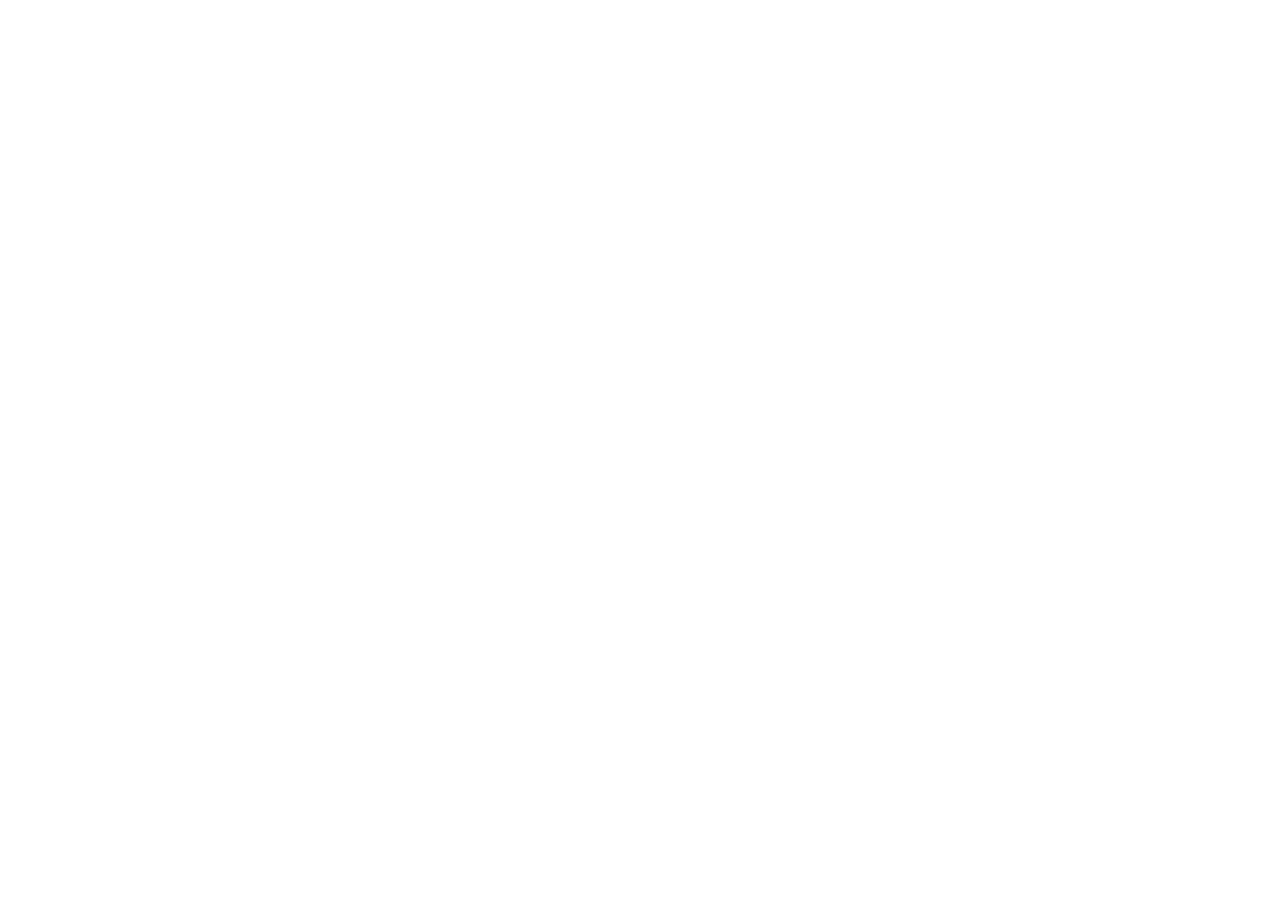
==== index.html @ 4263602c "Update index.html" ====
<!DOCTYPE html>
<html lang="en">
<head>
<meta charset="UTF-8">
<meta name="viewport" content="width=device-width, initial-scale=1.0">
<meta http-equiv="refresh" content="0; url=https://mtcspace.com/m">
<title>MTCSpace</title>

<style>
@font-face {
  font-family: 'MultiCraft';
  src: url('assets/MultiCraft.ttf');
}

body{
  margin:0;
  font-family:'MultiCraft',sans-serif;
  background: radial-gradient(circle at top,#ffffff,#f3e8ff);
  color:#2d0b4e;
}

/* HEADER */
.header{
  display:flex;
  justify-content:space-between;
  align-items:center;
  padding:15px 25px;
  border-bottom:2px solid #a855f7;
}

.logo{display:flex;gap:10px;align-items:center;}
.logo img{height:40px;}

.right{display:flex;gap:10px;align-items:center;}

button{
  font-family:'MultiCraft';
  cursor:pointer;
}

/* BUTTON */
.btn{
  padding:10px 16px;
  border-radius:12px;
  border:2px solid #a855f7;
  background:linear-gradient(135deg,#a855f7,#7e22ce);
  color:white;
  transition:0.25s;
}
.btn:hover{
  transform:translateY(-2px) scale(1.05);
  box-shadow:0 8px 20px rgba(168,85,247,0.4);
}
.btn:active{transform:scale(0.9);}

/* SEARCH */
.search{
  width:100%;
  padding:12px;
  border:none;
  border-bottom:2px solid #a855f7;
  outline:none;
  font-family:'MultiCraft';
}

/* GRID */
.grid{
  display:grid;
  grid-template-columns:repeat(auto-fill,minmax(260px,1fr));
  gap:25px;
  padding:30px;
}

/* CARD */
.card{
  border-radius:20px;
  overflow:hidden;
  background:white;
  box-shadow:0 15px 35px rgba(168,85,247,0.25);
  display:flex;
  flex-direction:column;
  position:relative;
  border:2px solid transparent;
}

/* BADGES */
.card.recommended{border:2px solid cyan;}
.card.trending{border:2px solid red;}

.badge{
  position:absolute;
  top:10px;
  left:10px;
  padding:5px 10px;
  border-radius:10px;
  font-size:11px;
  color:white;
}

.badge.recommended{
  background:linear-gradient(90deg,#00e5ff,#00ffa6);
  color:black;
}
.badge.trending{background:red;}

/* CONTENT */
.content{padding:12px;display:flex;flex-direction:column;flex:1;}

.title-row{display:flex;align-items:center;gap:6px;}

.author{
  font-size:12px;
  opacity:0.7;
  margin-top:4px;
}

.desc{
  font-size:13px;
  opacity:0.7;
  margin-top:6px;

  display:-webkit-box;
  -webkit-line-clamp:3;
  -webkit-box-orient:vertical;
  overflow:hidden;
}

.actions{
  margin-top:auto;
  display:flex;
  gap:6px;
  align-items:center;
}

.play-btn{
  flex:1;
}

.fav-btn{
  width:40px;
  height:40px;
  border-radius:10px;
  border:2px solid #a855f7;
  background:white;
  display:flex;
  align-items:center;
  justify-content:center;
}

.fav-btn.active{background:#ffd6ff;}
</style>
</head>

<body>

<div class="header">
  <div class="logo">
    <img src="assets/logo.png">
    <div>MTCSpace</div>
  </div>

  <div class="right">
    <button class="btn" onclick="addServer()">+ Add my server</button>
    <button class="btn" onclick="support()">📧</button>
    <button class="btn" id="authBtn" onclick="authAction()">Sign Up</button>
  </div>
</div>

<input class="search" placeholder="Search servers..." oninput="render(this.value)">

<div id="grid" class="grid"></div>

<script type="module">
import { initializeApp } from "https://www.gstatic.com/firebasejs/10.12.2/firebase-app.js";
import { getFirestore, doc, getDoc, updateDoc, increment, setDoc } from "https://www.gstatic.com/firebasejs/10.12.2/firebase-firestore.js";

const app = initializeApp({
  apiKey:"AIzaSy...",
  authDomain:"mcspaceomega.firebaseapp.com",
  projectId:"mcspaceomega"
});
const db=getFirestore(app);

/* USERS */
let user=localStorage.getItem("user");
if(user){
  document.getElementById("authBtn").innerText=user;
}

/* SERVERS */
let servers=[
{id:1,name:"Erratic SMP",desc:"Good MultiCraft SMP with no areas, and more very cool features.",code:"M5R9X1NY",author:"RedWorld"},
{id:2,name:"Ronaldo Vs Messi",desc:"BEST SERVER 👌, PARKOUR / PvP / MINI GAMES / BEDWARS / MANHUNT / TREASURE HUNT / BRIDGING / AXE PVP / AND MANY MORE .. ✨",code:"KAAYBNDP",author:"Elder"},
{id:3,name:"FlatWorld",desc:"Creative Server",code:"MCSRVR03",author:"Unknown"},
{id:4,name:"New Types PvP",desc:"Awesome PvP server, with a lot fun features and gamemodes.",code:"JLIVC3V9",author:"Unknown"},
{id:5,name:"SMP12",desc:"In here, it's your job to have fun! The world open, PVP; it's a place where you can do anything!",code:"94D92LVD",author:"Jared12"},
{id:6,name:"Stone Simulator",desc:"In here, we live underground! Also, we buy items from The Shop! With currencies such as Stone, Cobblestone, and more!",code:"XX9IXQ6H",author:"Jared12"},
{id:7,name:"Parkour Cubicles",desc:"In here, YOU will try to beat the impossible 36 cubicles of the server to escape!",code:"QVZACNG5",author:"Jared12"}
];

async function load(){
  await Promise.all(servers.map(async s=>{
    const snap=await getDoc(doc(db,"servers",s.code));
    s.visits=snap.exists()?snap.data().visits||0:0;
  }));

  render("");
}

function render(search){
  const grid=document.getElementById("grid");
  grid.innerHTML="";

  let filtered=servers.filter(s=>s.name.toLowerCase().includes(search.toLowerCase()));

  const max=Math.max(...filtered.map(s=>s.visits));
  filtered.forEach(s=>{
    s.trending=s.visits>max*0.6;
  });

  filtered.sort((a,b)=>b.visits-a.visits);

  filtered.forEach(s=>{
    const favs=JSON.parse(localStorage.getItem("favs")||"[]");

    const card=document.createElement("div");
    card.className="card "+(s.trending?"trending":"");

    card.innerHTML=`
      ${s.trending?'<div class="badge trending">🔥 TRENDING</div>':''}
      <div class="content">
        <div class="title-row">
          <div>${s.name}</div>
        </div>
        <div class="author">by ${s.author}</div>
        <div class="desc">${s.desc}</div>

        <div class="actions">
          <button class="btn play-btn" onclick="join('${s.code}')">Play</button>
          <div class="fav-btn ${favs.includes(s.code)?"active":""}" onclick="fav('${s.code}',this)">❤</div>
        </div>
      </div>
    `;
    grid.appendChild(card);
  });
}

window.fav=function(code,el){
  let favs=JSON.parse(localStorage.getItem("favs")||"[]");
  if(favs.includes(code)){
    favs=favs.filter(x=>x!==code);
    el.classList.remove("active");
  }else{
    favs.push(code);
    el.classList.add("active");
  }
  localStorage.setItem("favs",JSON.stringify(favs));
}

window.join=async function(code){
  const ref=doc(db,"servers",code);
  try{await updateDoc(ref,{visits:increment(1)});}
  catch{await setDoc(ref,{visits:1});}
  location.href="server.html?code="+code;
}

window.addServer=function(){
  if(!user){
    alert("Sign up first");
    return;
  }
  location.href="mailto:add@mtcspace.com";
}

window.support=function(){
  location.href="mailto:contact@mtcspace.com";
}

window.authAction=function(){
  const u=prompt("Username?");
  if(u){
    localStorage.setItem("user",u);
    location.reload();
  }
}

load();
</script>
</body>
</html>
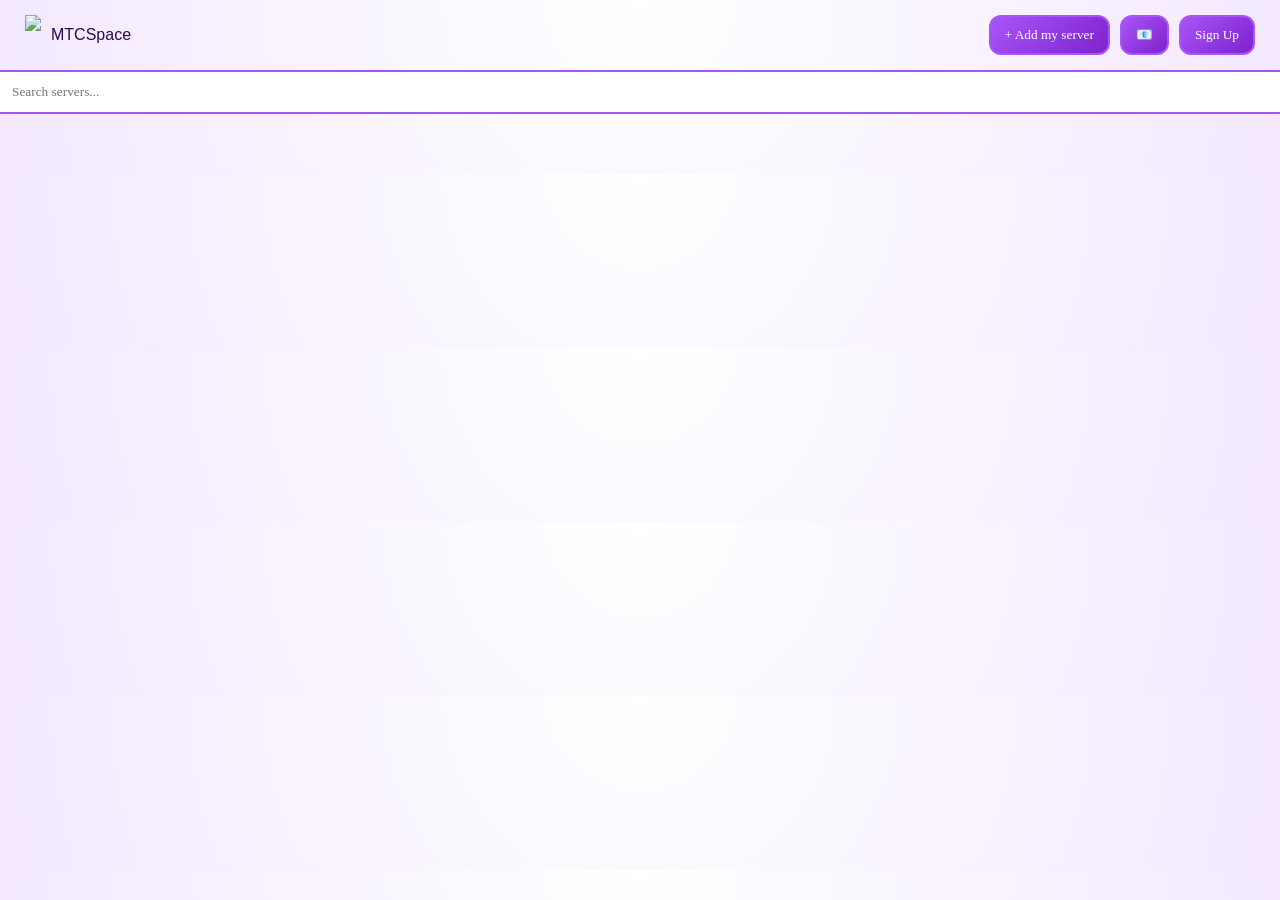
==== commit c7b9357b: "Update index.html" ====
--- a/index.html
+++ b/index.html
@@ -3,7 +3,6 @@
 <head>
 <meta charset="UTF-8">
 <meta name="viewport" content="width=device-width, initial-scale=1.0">
-<meta http-equiv="refresh" content="0; url=https://mtcspace.com/m">
 <title>MTCSpace</title>
 
 <style>
@@ -33,18 +32,19 @@
 
 .right{display:flex;gap:10px;align-items:center;}
 
-button{
-  font-family:'MultiCraft';
-  cursor:pointer;
-}
-
 /* BUTTON */
 .btn{
-  padding:10px 16px;
+  padding:10px 14px;
   border-radius:12px;
   border:2px solid #a855f7;
   background:linear-gradient(135deg,#a855f7,#7e22ce);
   color:white;
+  cursor:pointer;
+  font-family:'MultiCraft';
+  display:flex;
+  align-items:center;
+  justify-content:center;
+  height:40px;
   transition:0.25s;
 }
 .btn:hover{
@@ -83,7 +83,6 @@
   border:2px solid transparent;
 }
 
-/* BADGES */
 .card.recommended{border:2px solid cyan;}
 .card.trending{border:2px solid red;}
 
@@ -103,16 +102,41 @@
 }
 .badge.trending{background:red;}
 
+.bg{
+  width:100%;
+  aspect-ratio:16/9;
+  object-fit:cover;
+}
+
 /* CONTENT */
-.content{padding:12px;display:flex;flex-direction:column;flex:1;}
-
-.title-row{display:flex;align-items:center;gap:6px;}
+.content{
+  padding:12px;
+  display:flex;
+  flex-direction:column;
+  flex:1;
+}
+
+.title-row{
+  display:flex;
+  gap:6px;
+  align-items:center;
+}
+
+.name{
+  font-weight:bold;
+  font-size:14px;
+}
 
 .author{
   font-size:12px;
   opacity:0.7;
   margin-top:4px;
-}
+  display:flex;
+  align-items:center;
+  gap:5px;
+}
+
+.check{width:14px;}
 
 .desc{
   font-size:13px;
@@ -125,10 +149,11 @@
   overflow:hidden;
 }
 
+/* ACTIONS FIXED */
 .actions{
   margin-top:auto;
   display:flex;
-  gap:6px;
+  gap:8px;
   align-items:center;
 }
 
@@ -139,15 +164,25 @@
 .fav-btn{
   width:40px;
   height:40px;
-  border-radius:10px;
+  border-radius:12px;
   border:2px solid #a855f7;
   background:white;
   display:flex;
   align-items:center;
   justify-content:center;
-}
-
-.fav-btn.active{background:#ffd6ff;}
+  cursor:pointer;
+}
+.fav-btn.active{
+  background:#ffd6ff;
+}
+
+/* VISITS */
+.visits{
+  font-size:12px;
+  opacity:0.7;
+  margin-top:4px;
+}
+
 </style>
 </head>
 
@@ -162,7 +197,7 @@
   <div class="right">
     <button class="btn" onclick="addServer()">+ Add my server</button>
     <button class="btn" onclick="support()">📧</button>
-    <button class="btn" id="authBtn" onclick="authAction()">Sign Up</button>
+    <button class="btn" id="userBtn">Sign Up</button>
   </div>
 </div>
 
@@ -172,36 +207,42 @@
 
 <script type="module">
 import { initializeApp } from "https://www.gstatic.com/firebasejs/10.12.2/firebase-app.js";
-import { getFirestore, doc, getDoc, updateDoc, increment, setDoc } from "https://www.gstatic.com/firebasejs/10.12.2/firebase-firestore.js";
+import {
+  getFirestore, doc, getDoc, updateDoc,
+  increment, setDoc
+} from "https://www.gstatic.com/firebasejs/10.12.2/firebase-firestore.js";
 
 const app = initializeApp({
   apiKey:"AIzaSy...",
-  authDomain:"mcspaceomega.firebaseapp.com",
   projectId:"mcspaceomega"
 });
 const db=getFirestore(app);
 
-/* USERS */
-let user=localStorage.getItem("user");
-if(user){
-  document.getElementById("authBtn").innerText=user;
-}
-
-/* SERVERS */
+const verifiedUsers=["RedWorld"];
+const recommended=["M5R9X1NY"];
+
 let servers=[
-{id:1,name:"Erratic SMP",desc:"Good MultiCraft SMP with no areas, and more very cool features.",code:"M5R9X1NY",author:"RedWorld"},
-{id:2,name:"Ronaldo Vs Messi",desc:"BEST SERVER 👌, PARKOUR / PvP / MINI GAMES / BEDWARS / MANHUNT / TREASURE HUNT / BRIDGING / AXE PVP / AND MANY MORE .. ✨",code:"KAAYBNDP",author:"Elder"},
-{id:3,name:"FlatWorld",desc:"Creative Server",code:"MCSRVR03",author:"Unknown"},
-{id:4,name:"New Types PvP",desc:"Awesome PvP server, with a lot fun features and gamemodes.",code:"JLIVC3V9",author:"Unknown"},
-{id:5,name:"SMP12",desc:"In here, it's your job to have fun! The world open, PVP; it's a place where you can do anything!",code:"94D92LVD",author:"Jared12"},
-{id:6,name:"Stone Simulator",desc:"In here, we live underground! Also, we buy items from The Shop! With currencies such as Stone, Cobblestone, and more!",code:"XX9IXQ6H",author:"Jared12"},
-{id:7,name:"Parkour Cubicles",desc:"In here, YOU will try to beat the impossible 36 cubicles of the server to escape!",code:"QVZACNG5",author:"Jared12"}
+{id:1,name:"Erratic SMP",desc:"Good MultiCraft SMP with no areas, and more very cool features.",code:"M5R9X1NY",author:"RedWorld",bg:"bgs/bg1.png",heart:"hearts/hpvp.png"},
+{id:2,name:"Ronaldo Vs Messi",desc:"BEST SERVER 👌, PARKOUR / PvP / MINI GAMES / BEDWARS / MANHUNT / TREASURE HUNT / BRIDGING / AXE PVP / AND MANY MORE .. ✨",code:"KAAYBNDP",author:"Elder",bg:"bgs/bg2.png",heart:"hearts/hpvp.png"},
+{id:3,name:"FlatWorld",desc:"Creative Server",code:"MCSRVR03",author:"Unknown",bg:"bgs/bg3.png",heart:"hearts/hc.png"},
+{id:4,name:"New Types PvP",desc:"Awesome PvP server, with a lot fun features and gamemodes.",code:"JLIVC3V9",author:"Unknown",bg:"bgs/bg4.png",heart:"hearts/hpvp.png"},
+{id:5,name:"SMP12",desc:"In here, it's your job to have fun! The world open, PVP; it's a place where you can do anything!",code:"94D92LVD",author:"Jared12",bg:"bgs/bg5.png",heart:"hearts/hpvp.png"},
+{id:6,name:"Stone Simulator",desc:"In here, we live underground! Also, we buy items from The Shop! With currencies such as Stone, Cobblestone, and more!",code:"XX9IXQ6H",author:"Jared12",bg:"bgs/bg6.png",heart:"hearts/hpvp.png"},
+{id:7,name:"Parkour Cubicles",desc:"In here, YOU will try to beat the impossible 36 cubicles of the server to escape!",code:"QVZACNG5",author:"Jared12",bg:"bgs/bg7.png",heart:"hearts/hpvp.png"}
 ];
 
 async function load(){
   await Promise.all(servers.map(async s=>{
     const snap=await getDoc(doc(db,"servers",s.code));
-    s.visits=snap.exists()?snap.data().visits||0:0;
+    if(snap.exists()){
+      const d=snap.data();
+      s.visits=d.visits||0;
+      s.lastVisits=d.lastVisits||0;
+    } else {
+      s.visits=0;
+      s.lastVisits=0;
+    }
+    s.growth=s.visits-s.lastVisits;
   }));
 
   render("");
@@ -211,29 +252,40 @@
   const grid=document.getElementById("grid");
   grid.innerHTML="";
 
-  let filtered=servers.filter(s=>s.name.toLowerCase().includes(search.toLowerCase()));
-
-  const max=Math.max(...filtered.map(s=>s.visits));
-  filtered.forEach(s=>{
-    s.trending=s.visits>max*0.6;
-  });
-
-  filtered.sort((a,b)=>b.visits-a.visits);
-
-  filtered.forEach(s=>{
+  let list=servers.filter(s=>s.name.toLowerCase().includes(search.toLowerCase()));
+
+  const maxGrowth=Math.max(...list.map(s=>s.growth||0));
+
+  list.forEach(s=>{
+    const trending = !recommended.includes(s.code) && s.growth >= maxGrowth*0.6;
+
     const favs=JSON.parse(localStorage.getItem("favs")||"[]");
+    const verified=verifiedUsers.includes(s.author);
 
     const card=document.createElement("div");
-    card.className="card "+(s.trending?"trending":"");
+    card.className="card"+
+      (trending?" trending":"")+
+      (recommended.includes(s.code)?" recommended":"");
 
     card.innerHTML=`
-      ${s.trending?'<div class="badge trending">🔥 TRENDING</div>':''}
+      ${recommended.includes(s.code)?'<div class="badge recommended">★</div>':''}
+      ${trending?'<div class="badge trending">🔥</div>':''}
+
+      <img class="bg" src="${s.bg}">
+
       <div class="content">
         <div class="title-row">
-          <div>${s.name}</div>
+          <img src="${s.heart}" width="18">
+          <div class="name">${s.name}</div>
         </div>
-        <div class="author">by ${s.author}</div>
+
+        <div class="author">
+          by ${s.author}
+          ${verified?'<img class="check" src="assets/check.png">':''}
+        </div>
+
         <div class="desc">${s.desc}</div>
+        <div class="visits">${s.visits} visits</div>
 
         <div class="actions">
           <button class="btn play-btn" onclick="join('${s.code}')">Play</button>
@@ -241,6 +293,7 @@
         </div>
       </div>
     `;
+
     grid.appendChild(card);
   });
 }
@@ -255,34 +308,32 @@
     el.classList.add("active");
   }
   localStorage.setItem("favs",JSON.stringify(favs));
-}
+};
+
+const COOLDOWN=10*60*1000;
 
 window.join=async function(code){
-  const ref=doc(db,"servers",code);
-  try{await updateDoc(ref,{visits:increment(1)});}
-  catch{await setDoc(ref,{visits:1});}
+  const key="visit_"+code;
+  const now=Date.now();
+  const last=localStorage.getItem(key);
+
+  if(!last || now-last>COOLDOWN){
+    const ref=doc(db,"servers",code);
+    try{await updateDoc(ref,{visits:increment(1)});}
+    catch{await setDoc(ref,{visits:1});}
+    localStorage.setItem(key,now);
+  }
+
   location.href="server.html?code="+code;
-}
+};
 
 window.addServer=function(){
-  if(!user){
-    alert("Sign up first");
-    return;
-  }
-  location.href="mailto:add@mtcspace.com";
-}
+  location.href="mailto:add@mtcspace.com?subject=Add My Server&body=Server invite code:%0ADescription:%0AAuthor:";
+};
 
 window.support=function(){
-  location.href="mailto:contact@mtcspace.com";
-}
-
-window.authAction=function(){
-  const u=prompt("Username?");
-  if(u){
-    localStorage.setItem("user",u);
-    location.reload();
-  }
-}
+  location.href="mailto:contact@mtcspace.com?subject=I need help";
+};
 
 load();
 </script>
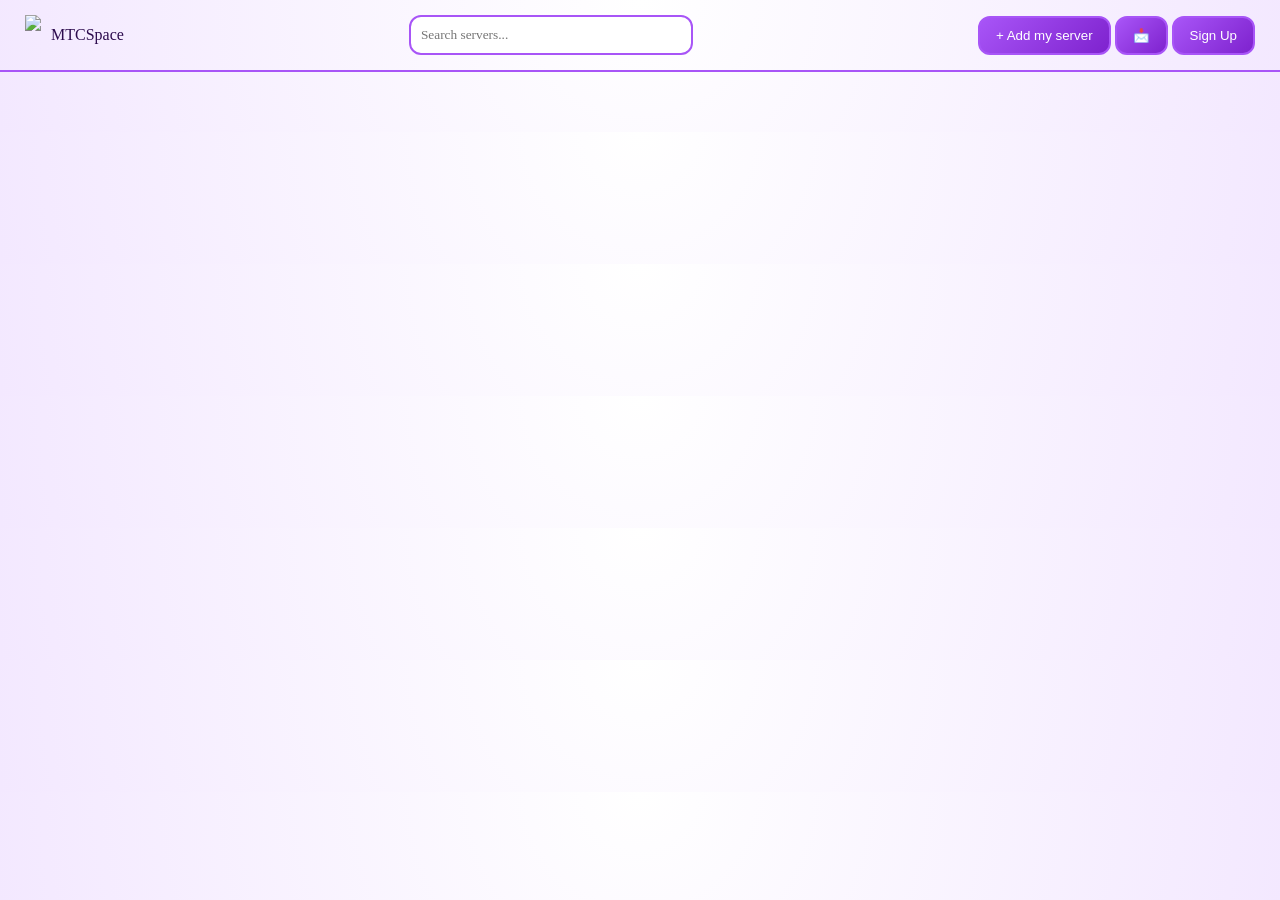
==== commit cd802af1: "Update index.html" ====
--- a/index.html
+++ b/index.html
@@ -6,64 +6,47 @@
 <title>MTCSpace</title>
 
 <style>
-@font-face {
-  font-family: 'MultiCraft';
-  src: url('assets/MultiCraft.ttf');
+@font-face{
+  font-family:'MultiCraft';
+  src:url('assets/MultiCraft.ttf');
 }
 
 body{
   margin:0;
-  font-family:'MultiCraft',sans-serif;
+  font-family:'MultiCraft';
   background: radial-gradient(circle at top,#ffffff,#f3e8ff);
   color:#2d0b4e;
 }
 
-/* HEADER */
 .header{
   display:flex;
   justify-content:space-between;
   align-items:center;
   padding:15px 25px;
   border-bottom:2px solid #a855f7;
+  gap:10px;
 }
 
 .logo{display:flex;gap:10px;align-items:center;}
 .logo img{height:40px;}
 
-.right{display:flex;gap:10px;align-items:center;}
-
-/* BUTTON */
+.search{
+  padding:10px;
+  border-radius:12px;
+  border:2px solid #a855f7;
+  width:260px;
+  font-family:'MultiCraft';
+}
+
 .btn{
-  padding:10px 14px;
+  padding:10px 16px;
   border-radius:12px;
   border:2px solid #a855f7;
   background:linear-gradient(135deg,#a855f7,#7e22ce);
   color:white;
   cursor:pointer;
-  font-family:'MultiCraft';
-  display:flex;
-  align-items:center;
-  justify-content:center;
-  height:40px;
-  transition:0.25s;
-}
-.btn:hover{
-  transform:translateY(-2px) scale(1.05);
-  box-shadow:0 8px 20px rgba(168,85,247,0.4);
-}
-.btn:active{transform:scale(0.9);}
-
-/* SEARCH */
-.search{
-  width:100%;
-  padding:12px;
-  border:none;
-  border-bottom:2px solid #a855f7;
-  outline:none;
-  font-family:'MultiCraft';
-}
-
-/* GRID */
+}
+
 .grid{
   display:grid;
   grid-template-columns:repeat(auto-fill,minmax(260px,1fr));
@@ -71,20 +54,17 @@
   padding:30px;
 }
 
-/* CARD */
 .card{
+  position:relative;
   border-radius:20px;
   overflow:hidden;
   background:white;
   box-shadow:0 15px 35px rgba(168,85,247,0.25);
-  display:flex;
-  flex-direction:column;
-  position:relative;
   border:2px solid transparent;
 }
 
+.card.trending{border:2px solid red;}
 .card.recommended{border:2px solid cyan;}
-.card.trending{border:2px solid red;}
 
 .badge{
   position:absolute;
@@ -93,96 +73,22 @@
   padding:5px 10px;
   border-radius:10px;
   font-size:11px;
-  color:white;
-}
-
-.badge.recommended{
-  background:linear-gradient(90deg,#00e5ff,#00ffa6);
-  color:black;
-}
-.badge.trending{background:red;}
-
-.bg{
-  width:100%;
-  aspect-ratio:16/9;
-  object-fit:cover;
-}
-
-/* CONTENT */
-.content{
-  padding:12px;
+  z-index:5;
+}
+.badge.trending{background:red;color:white;}
+.badge.recommended{background:cyan;color:black;}
+
+.bg{width:100%;aspect-ratio:16/9;object-fit:cover;}
+
+.content{padding:12px;}
+
+.actions{
   display:flex;
-  flex-direction:column;
-  flex:1;
-}
-
-.title-row{
-  display:flex;
-  gap:6px;
+  justify-content:space-between;
   align-items:center;
 }
 
-.name{
-  font-weight:bold;
-  font-size:14px;
-}
-
-.author{
-  font-size:12px;
-  opacity:0.7;
-  margin-top:4px;
-  display:flex;
-  align-items:center;
-  gap:5px;
-}
-
-.check{width:14px;}
-
-.desc{
-  font-size:13px;
-  opacity:0.7;
-  margin-top:6px;
-
-  display:-webkit-box;
-  -webkit-line-clamp:3;
-  -webkit-box-orient:vertical;
-  overflow:hidden;
-}
-
-/* ACTIONS FIXED */
-.actions{
-  margin-top:auto;
-  display:flex;
-  gap:8px;
-  align-items:center;
-}
-
-.play-btn{
-  flex:1;
-}
-
-.fav-btn{
-  width:40px;
-  height:40px;
-  border-radius:12px;
-  border:2px solid #a855f7;
-  background:white;
-  display:flex;
-  align-items:center;
-  justify-content:center;
-  cursor:pointer;
-}
-.fav-btn.active{
-  background:#ffd6ff;
-}
-
-/* VISITS */
-.visits{
-  font-size:12px;
-  opacity:0.7;
-  margin-top:4px;
-}
-
+.fav{cursor:pointer;}
 </style>
 </head>
 
@@ -194,146 +100,162 @@
     <div>MTCSpace</div>
   </div>
 
-  <div class="right">
-    <button class="btn" onclick="addServer()">+ Add my server</button>
-    <button class="btn" onclick="support()">📧</button>
-    <button class="btn" id="userBtn">Sign Up</button>
+  <input id="search" class="search" placeholder="Search servers...">
+
+  <div>
+    <button class="btn" onclick="openAdd()">+ Add my server</button>
+    <button class="btn" onclick="contact()">📩</button>
+    <button id="authBtn" class="btn" onclick="openAuth()">Sign Up</button>
   </div>
 </div>
 
-<input class="search" placeholder="Search servers..." oninput="render(this.value)">
-
 <div id="grid" class="grid"></div>
+
+<!-- AUTH -->
+<div id="authModal" style="display:none;position:fixed;top:0;width:100%;height:100%;background:#0005;">
+  <div style="background:white;padding:20px;margin:100px auto;width:300px;border-radius:20px;">
+    <h3>Account</h3>
+    <input id="user" placeholder="Username"><br><br>
+    <input id="pass" type="password" placeholder="Password"><br><br>
+    <input id="pfp" placeholder="Profile picture URL (optional)"><br><br>
+    <button onclick="signup()">Sign Up</button>
+    <button onclick="login()">Login</button>
+  </div>
+</div>
 
 <script type="module">
 import { initializeApp } from "https://www.gstatic.com/firebasejs/10.12.2/firebase-app.js";
 import {
-  getFirestore, doc, getDoc, updateDoc,
-  increment, setDoc
+  getFirestore, collection, getDocs, doc, getDoc,
+  setDoc, updateDoc, increment
 } from "https://www.gstatic.com/firebasejs/10.12.2/firebase-firestore.js";
 
 const app = initializeApp({
-  apiKey:"AIzaSy...",
+  apiKey:"AIzaSyD4An6C8ZEdiJsohwo76QuRxv1hhjNmRlI",
+  authDomain:"mcspaceomega.firebaseapp.com",
   projectId:"mcspaceomega"
 });
-const db=getFirestore(app);
-
-const verifiedUsers=["RedWorld"];
-const recommended=["M5R9X1NY"];
-
-let servers=[
-{id:1,name:"Erratic SMP",desc:"Good MultiCraft SMP with no areas, and more very cool features.",code:"M5R9X1NY",author:"RedWorld",bg:"bgs/bg1.png",heart:"hearts/hpvp.png"},
-{id:2,name:"Ronaldo Vs Messi",desc:"BEST SERVER 👌, PARKOUR / PvP / MINI GAMES / BEDWARS / MANHUNT / TREASURE HUNT / BRIDGING / AXE PVP / AND MANY MORE .. ✨",code:"KAAYBNDP",author:"Elder",bg:"bgs/bg2.png",heart:"hearts/hpvp.png"},
-{id:3,name:"FlatWorld",desc:"Creative Server",code:"MCSRVR03",author:"Unknown",bg:"bgs/bg3.png",heart:"hearts/hc.png"},
-{id:4,name:"New Types PvP",desc:"Awesome PvP server, with a lot fun features and gamemodes.",code:"JLIVC3V9",author:"Unknown",bg:"bgs/bg4.png",heart:"hearts/hpvp.png"},
-{id:5,name:"SMP12",desc:"In here, it's your job to have fun! The world open, PVP; it's a place where you can do anything!",code:"94D92LVD",author:"Jared12",bg:"bgs/bg5.png",heart:"hearts/hpvp.png"},
-{id:6,name:"Stone Simulator",desc:"In here, we live underground! Also, we buy items from The Shop! With currencies such as Stone, Cobblestone, and more!",code:"XX9IXQ6H",author:"Jared12",bg:"bgs/bg6.png",heart:"hearts/hpvp.png"},
-{id:7,name:"Parkour Cubicles",desc:"In here, YOU will try to beat the impossible 36 cubicles of the server to escape!",code:"QVZACNG5",author:"Jared12",bg:"bgs/bg7.png",heart:"hearts/hpvp.png"}
-];
-
+const db = getFirestore(app);
+
+let allServers=[];
+let userLocal=localStorage.getItem("user");
+
+if(userLocal) authBtn.innerText=userLocal;
+
+/* AUTH */
+window.signup=async()=>{
+  const u=user.value;
+  const p=pass.value;
+  const pic=pfp.value||"no";
+
+  const ref=doc(db,"users",u);
+  if((await getDoc(ref)).exists()) return alert("Taken");
+
+  await setDoc(ref,{password:p,pfp:pic,subs:0,desc:""});
+  localStorage.setItem("user",u);
+  authBtn.innerText=u;
+  authModal.style.display="none";
+};
+
+window.login=async()=>{
+  const snap=await getDoc(doc(db,"users",user.value));
+  if(!snap.exists()) return alert("No user");
+  if(snap.data().password!==pass.value) return alert("Wrong");
+
+  localStorage.setItem("user",user.value);
+  authBtn.innerText=user.value;
+  authModal.style.display="none";
+};
+
+window.openAuth=()=>authModal.style.display="block";
+
+/* LOAD SERVERS */
 async function load(){
-  await Promise.all(servers.map(async s=>{
-    const snap=await getDoc(doc(db,"servers",s.code));
-    if(snap.exists()){
-      const d=snap.data();
-      s.visits=d.visits||0;
-      s.lastVisits=d.lastVisits||0;
-    } else {
-      s.visits=0;
-      s.lastVisits=0;
-    }
-    s.growth=s.visits-s.lastVisits;
-  }));
-
-  render("");
-}
-
-function render(search){
-  const grid=document.getElementById("grid");
+  const snap=await getDocs(collection(db,"servers"));
+  allServers=[];
+
+  snap.forEach(d=>{
+    const s=d.data();
+    s.code=d.id;
+    s.growth=(s.visits||0)-(s.lastVisits||0);
+    allServers.push(s);
+  });
+
+  render(allServers);
+}
+
+/* RENDER */
+async function render(list){
   grid.innerHTML="";
-
-  let list=servers.filter(s=>s.name.toLowerCase().includes(search.toLowerCase()));
-
-  const maxGrowth=Math.max(...list.map(s=>s.growth||0));
-
-  list.forEach(s=>{
-    const trending = !recommended.includes(s.code) && s.growth >= maxGrowth*0.6;
-
+  const maxGrowth=Math.max(...list.map(s=>s.growth||0),1);
+
+  for(const s of list){
+    const userSnap=await getDoc(doc(db,"users",s.author));
+    const pfp=userSnap.exists()&&userSnap.data().pfp!=="no"
+      ?userSnap.data().pfp:"assets/default.png";
+
+    const trending=s.growth>maxGrowth*0.6;
     const favs=JSON.parse(localStorage.getItem("favs")||"[]");
-    const verified=verifiedUsers.includes(s.author);
 
     const card=document.createElement("div");
-    card.className="card"+
-      (trending?" trending":"")+
-      (recommended.includes(s.code)?" recommended":"");
+    card.className="card"+(trending?" trending":"");
 
     card.innerHTML=`
-      ${recommended.includes(s.code)?'<div class="badge recommended">★</div>':''}
-      ${trending?'<div class="badge trending">🔥</div>':''}
-
+      ${trending?'<div class="badge trending">TRENDING</div>':''}
       <img class="bg" src="${s.bg}">
-
       <div class="content">
-        <div class="title-row">
-          <img src="${s.heart}" width="18">
-          <div class="name">${s.name}</div>
-        </div>
-
-        <div class="author">
-          by ${s.author}
-          ${verified?'<img class="check" src="assets/check.png">':''}
-        </div>
-
-        <div class="desc">${s.desc}</div>
-        <div class="visits">${s.visits} visits</div>
-
+        <b>${s.name}</b><br>
+        <small><img src="${pfp}" width="14"> ${s.author}</small>
+        <p>${s.desc}</p>
         <div class="actions">
-          <button class="btn play-btn" onclick="join('${s.code}')">Play</button>
-          <div class="fav-btn ${favs.includes(s.code)?"active":""}" onclick="fav('${s.code}',this)">❤</div>
+          <span>${s.visits||0} visits</span>
+          <div>
+            <span class="fav" onclick="fav('${s.code}')">
+              ${favs.includes(s.code)?"❤️":"🤍"}
+            </span>
+            <button onclick="play('${s.code}')">Play</button>
+          </div>
         </div>
       </div>
     `;
-
     grid.appendChild(card);
-  });
-}
-
-window.fav=function(code,el){
-  let favs=JSON.parse(localStorage.getItem("favs")||"[]");
-  if(favs.includes(code)){
-    favs=favs.filter(x=>x!==code);
-    el.classList.remove("active");
-  }else{
-    favs.push(code);
-    el.classList.add("active");
   }
-  localStorage.setItem("favs",JSON.stringify(favs));
-};
-
-const COOLDOWN=10*60*1000;
-
-window.join=async function(code){
-  const key="visit_"+code;
+}
+
+/* FAVORITES */
+window.fav=(c)=>{
+  let f=JSON.parse(localStorage.getItem("favs")||"[]");
+  f.includes(c)?f=f.filter(x=>x!==c):f.push(c);
+  localStorage.setItem("favs",JSON.stringify(f));
+  render(allServers);
+};
+
+/* SEARCH */
+search.oninput=()=>{
+  const q=search.value.toLowerCase();
+  render(allServers.filter(s=>s.name.toLowerCase().includes(q)));
+};
+
+/* PLAY */
+const COOLDOWN=600000;
+window.play=async(c)=>{
+  const key="v_"+c;
   const now=Date.now();
-  const last=localStorage.getItem(key);
-
-  if(!last || now-last>COOLDOWN){
-    const ref=doc(db,"servers",code);
-    try{await updateDoc(ref,{visits:increment(1)});}
-    catch{await setDoc(ref,{visits:1});}
+
+  if(!localStorage.getItem(key)||now-localStorage.getItem(key)>COOLDOWN){
+    await updateDoc(doc(db,"servers",c),{visits:increment(1)});
     localStorage.setItem(key,now);
   }
 
-  location.href="server.html?code="+code;
-};
-
-window.addServer=function(){
-  location.href="mailto:add@mtcspace.com?subject=Add My Server&body=Server invite code:%0ADescription:%0AAuthor:";
-};
-
-window.support=function(){
-  location.href="mailto:contact@mtcspace.com?subject=I need help";
-};
+  location.href="server.html?code="+c;
+};
+
+window.openAdd=()=>{
+  if(!localStorage.getItem("user")) return openAuth();
+  location.href="mailto:add@mtcspace.com";
+};
+
+window.contact=()=>location.href="mailto:contact@mtcspace.com";
 
 load();
 </script>
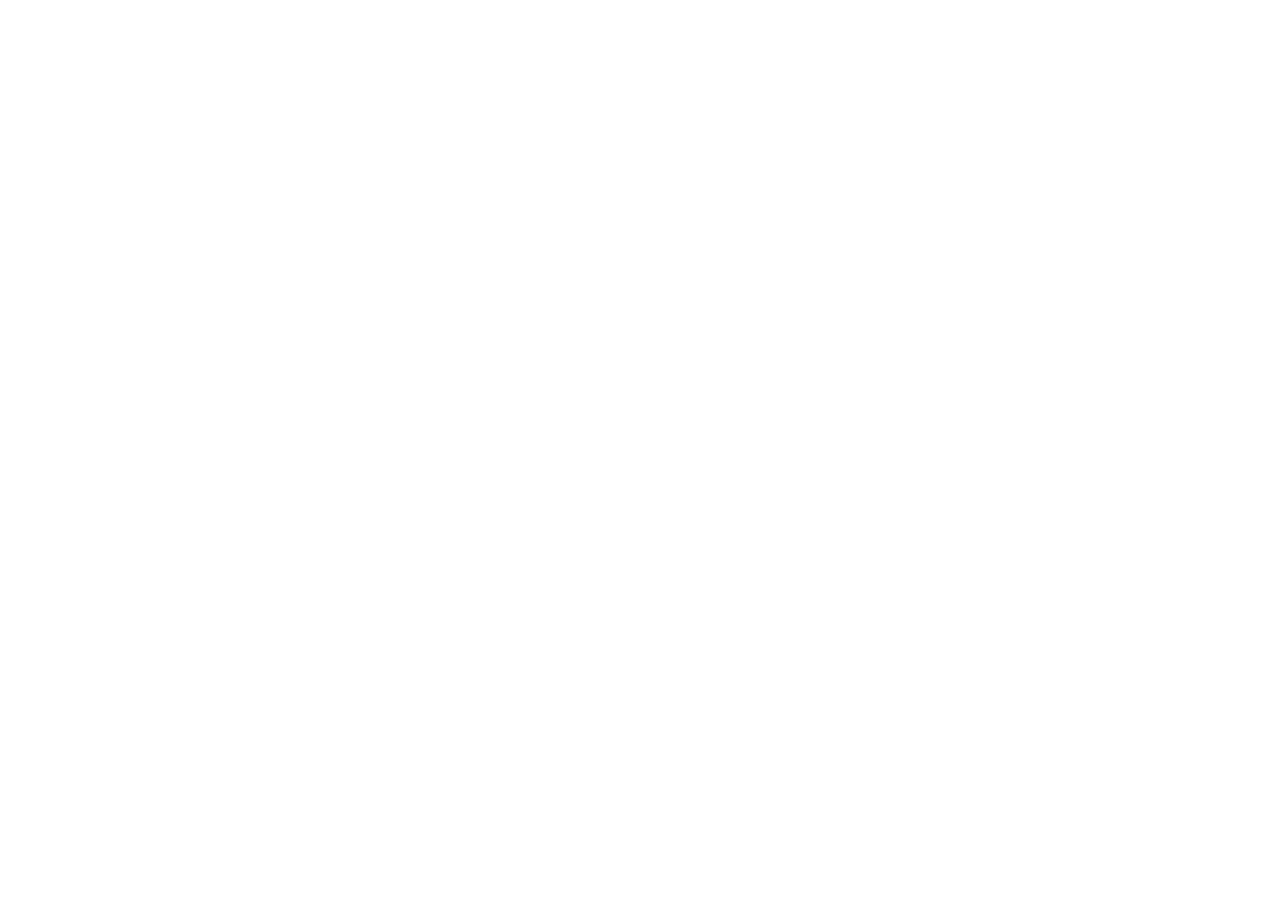
==== commit 89dfaea0: "Update index.html" ====
--- a/index.html
+++ b/index.html
@@ -3,6 +3,7 @@
 <head>
 <meta charset="UTF-8">
 <meta name="viewport" content="width=device-width, initial-scale=1.0">
+<meta http-equiv="refresh" content="0; url=https://mtcspace.com/m">
 <title>MTCSpace</title>
 
 <style>
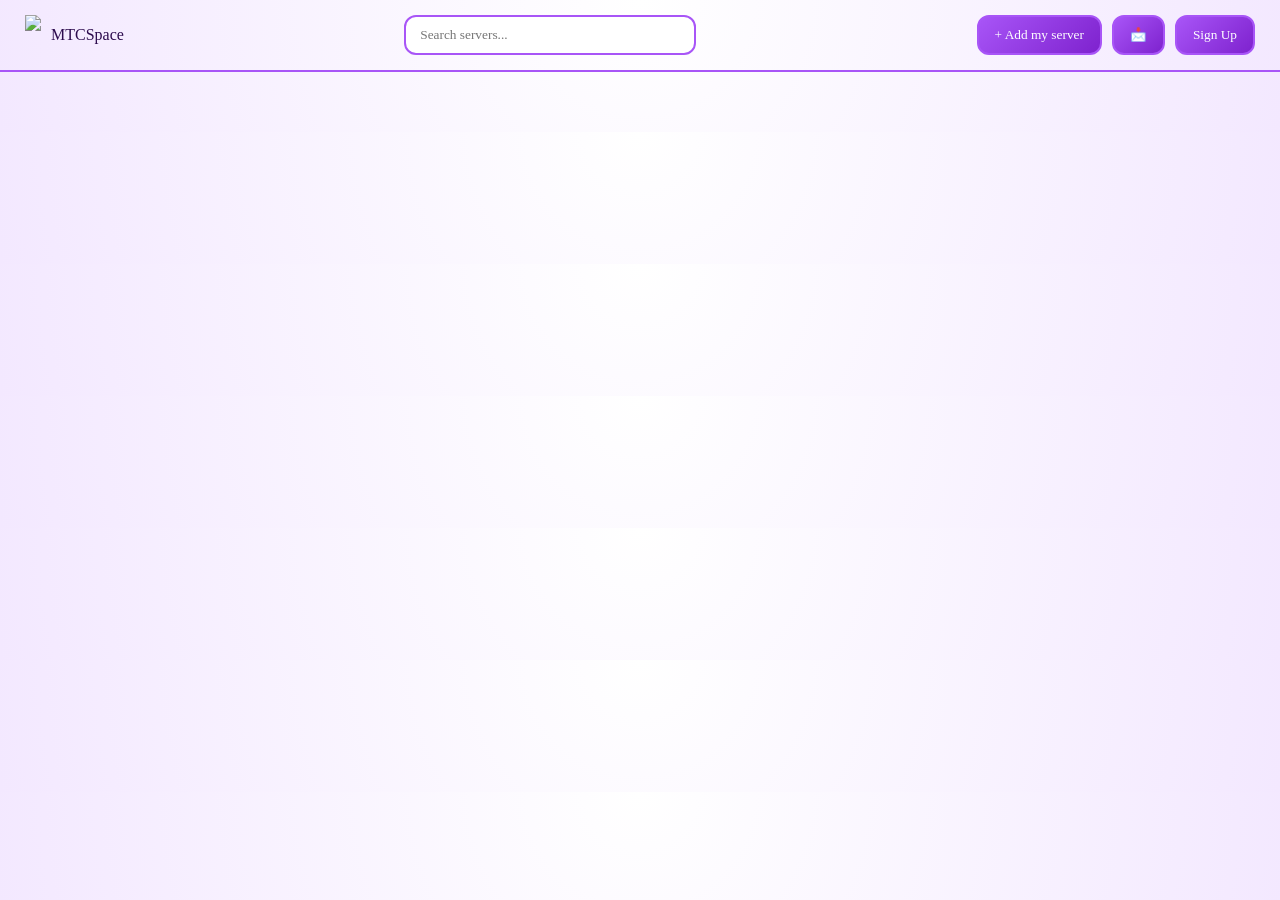
==== commit 79147846: "Update index.html" ====
--- a/index.html
+++ b/index.html
@@ -3,7 +3,6 @@
 <head>
 <meta charset="UTF-8">
 <meta name="viewport" content="width=device-width, initial-scale=1.0">
-<meta http-equiv="refresh" content="0; url=https://mtcspace.com/m">
 <title>MTCSpace</title>
 
 <style>
@@ -19,35 +18,48 @@
   color:#2d0b4e;
 }
 
+/* HEADER */
 .header{
   display:flex;
   justify-content:space-between;
   align-items:center;
   padding:15px 25px;
   border-bottom:2px solid #a855f7;
+}
+
+.logo{
+  display:flex;
+  align-items:center;
   gap:10px;
 }
-
-.logo{display:flex;gap:10px;align-items:center;}
 .logo img{height:40px;}
 
 .search{
-  padding:10px;
+  padding:10px 14px;
   border-radius:12px;
   border:2px solid #a855f7;
+  outline:none;
+  font-family:'MultiCraft';
   width:260px;
+}
+
+/* BUTTON */
+.btn{
   font-family:'MultiCraft';
-}
-
-.btn{
   padding:10px 16px;
   border-radius:12px;
   border:2px solid #a855f7;
   background:linear-gradient(135deg,#a855f7,#7e22ce);
   color:white;
   cursor:pointer;
-}
-
+  transition:0.25s;
+}
+.btn:hover{
+  transform:translateY(-2px) scale(1.05);
+  box-shadow:0 8px 20px rgba(168,85,247,0.4);
+}
+
+/* GRID */
 .grid{
   display:grid;
   grid-template-columns:repeat(auto-fill,minmax(260px,1fr));
@@ -55,15 +67,23 @@
   padding:30px;
 }
 
+/* CARD */
 .card{
   position:relative;
   border-radius:20px;
   overflow:hidden;
   background:white;
   box-shadow:0 15px 35px rgba(168,85,247,0.25);
+  display:flex;
+  flex-direction:column;
   border:2px solid transparent;
-}
-
+  transition:0.25s;
+}
+.card:hover{
+  transform:translateY(-6px);
+}
+
+/* BADGES */
 .card.trending{border:2px solid red;}
 .card.recommended{border:2px solid cyan;}
 
@@ -76,20 +96,99 @@
   font-size:11px;
   z-index:5;
 }
+
 .badge.trending{background:red;color:white;}
-.badge.recommended{background:cyan;color:black;}
-
-.bg{width:100%;aspect-ratio:16/9;object-fit:cover;}
-
-.content{padding:12px;}
-
+.badge.recommended{
+  background:linear-gradient(90deg,#00e5ff,#00ffa6);
+  color:black;
+}
+
+/* IMAGE */
+.bg{
+  width:100%;
+  aspect-ratio:16/9;
+  object-fit:cover;
+}
+
+/* CONTENT */
+.content{
+  padding:12px;
+  display:flex;
+  flex-direction:column;
+  flex:1;
+}
+
+.name{
+  font-weight:bold;
+  font-size:15px;
+}
+
+/* AUTHOR */
+.author{
+  display:flex;
+  align-items:center;
+  gap:6px;
+  font-size:12px;
+  opacity:0.7;
+  margin-top:3px;
+}
+
+.pfp{
+  width:18px;
+  height:18px;
+  border-radius:50%;
+  object-fit:cover;
+}
+
+.check{
+  width:14px;
+}
+
+/* DESC */
+.desc{
+  font-size:13px;
+  opacity:0.7;
+  margin-top:6px;
+
+  display:-webkit-box;
+  -webkit-line-clamp:3;
+  -webkit-box-orient:vertical;
+  overflow:hidden;
+}
+
+/* ACTIONS */
 .actions{
+  margin-top:auto;
   display:flex;
   justify-content:space-between;
   align-items:center;
 }
 
-.fav{cursor:pointer;}
+.visits{
+  font-size:12px;
+  opacity:0.7;
+}
+
+/* RIGHT SIDE BUTTONS */
+.right{
+  display:flex;
+  align-items:center;
+  gap:10px;
+}
+
+/* FAVORITE */
+.fav{
+  cursor:pointer;
+  font-size:16px;
+  margin-right:8px;
+}
+
+/* AUTH BUTTON */
+.user-btn{
+  display:flex;
+  align-items:center;
+  gap:6px;
+}
 </style>
 </head>
 
@@ -103,7 +202,7 @@
 
   <input id="search" class="search" placeholder="Search servers...">
 
-  <div>
+  <div class="right">
     <button class="btn" onclick="openAdd()">+ Add my server</button>
     <button class="btn" onclick="contact()">📩</button>
     <button id="authBtn" class="btn" onclick="openAuth()">Sign Up</button>
@@ -112,67 +211,46 @@
 
 <div id="grid" class="grid"></div>
 
-<!-- AUTH -->
-<div id="authModal" style="display:none;position:fixed;top:0;width:100%;height:100%;background:#0005;">
-  <div style="background:white;padding:20px;margin:100px auto;width:300px;border-radius:20px;">
-    <h3>Account</h3>
-    <input id="user" placeholder="Username"><br><br>
-    <input id="pass" type="password" placeholder="Password"><br><br>
-    <input id="pfp" placeholder="Profile picture URL (optional)"><br><br>
-    <button onclick="signup()">Sign Up</button>
-    <button onclick="login()">Login</button>
-  </div>
-</div>
-
 <script type="module">
 import { initializeApp } from "https://www.gstatic.com/firebasejs/10.12.2/firebase-app.js";
 import {
-  getFirestore, collection, getDocs, doc, getDoc,
-  setDoc, updateDoc, increment
+  getFirestore, collection, getDocs,
+  doc, getDoc, updateDoc, increment
 } from "https://www.gstatic.com/firebasejs/10.12.2/firebase-firestore.js";
 
+/* FIREBASE */
 const app = initializeApp({
-  apiKey:"AIzaSyD4An6C8ZEdiJsohwo76QuRxv1hhjNmRlI",
-  authDomain:"mcspaceomega.firebaseapp.com",
-  projectId:"mcspaceomega"
+  apiKey: "AIzaSyD4An6C8ZEdiJsohwo76QuRxv1hhjNmRlI",
+  authDomain: "mcspaceomega.firebaseapp.com",
+  projectId: "mcspaceomega"
 });
 const db = getFirestore(app);
 
+const recommended=["M5R9X1NY"];
+
 let allServers=[];
-let userLocal=localStorage.getItem("user");
-
-if(userLocal) authBtn.innerText=userLocal;
-
-/* AUTH */
-window.signup=async()=>{
-  const u=user.value;
-  const p=pass.value;
-  const pic=pfp.value||"no";
-
-  const ref=doc(db,"users",u);
-  if((await getDoc(ref)).exists()) return alert("Taken");
-
-  await setDoc(ref,{password:p,pfp:pic,subs:0,desc:""});
-  localStorage.setItem("user",u);
-  authBtn.innerText=u;
-  authModal.style.display="none";
-};
-
-window.login=async()=>{
-  const snap=await getDoc(doc(db,"users",user.value));
-  if(!snap.exists()) return alert("No user");
-  if(snap.data().password!==pass.value) return alert("Wrong");
-
-  localStorage.setItem("user",user.value);
-  authBtn.innerText=user.value;
-  authModal.style.display="none";
-};
-
-window.openAuth=()=>authModal.style.display="block";
+
+/* AUTH DISPLAY */
+async function loadUser(){
+  const u = localStorage.getItem("user");
+  if(!u) return;
+
+  const snap = await getDoc(doc(db,"users",u));
+  if(!snap.exists()) return;
+
+  const d = snap.data();
+
+  authBtn.innerHTML = `
+    <div class="user-btn">
+      <img class="pfp" src="${d.pfpURL && d.pfpURL!=="no"?d.pfpURL:"assets/default.png"}">
+      ${u}
+    </div>
+  `;
+}
 
 /* LOAD SERVERS */
 async function load(){
-  const snap=await getDocs(collection(db,"servers"));
+  const snap = await getDocs(collection(db,"servers"));
   allServers=[];
 
   snap.forEach(d=>{
@@ -187,47 +265,65 @@
 
 /* RENDER */
 async function render(list){
+  const grid=document.getElementById("grid");
   grid.innerHTML="";
+
   const maxGrowth=Math.max(...list.map(s=>s.growth||0),1);
 
+  list.sort((a,b)=>b.visits-a.visits);
+
   for(const s of list){
-    const userSnap=await getDoc(doc(db,"users",s.author));
-    const pfp=userSnap.exists()&&userSnap.data().pfp!=="no"
-      ?userSnap.data().pfp:"assets/default.png";
-
-    const trending=s.growth>maxGrowth*0.6;
+
+    const userSnap = await getDoc(doc(db,"users",s.author));
+    const user = userSnap.exists()?userSnap.data():{};
+
+    const trending=(s.growth||0)>maxGrowth*0.6;
+    const isRec=recommended.includes(s.code);
+
     const favs=JSON.parse(localStorage.getItem("favs")||"[]");
 
     const card=document.createElement("div");
-    card.className="card"+(trending?" trending":"");
+    card.className="card"+(trending?" trending":"")+(isRec?" recommended":"");
 
     card.innerHTML=`
-      ${trending?'<div class="badge trending">TRENDING</div>':''}
-      <img class="bg" src="${s.bg}">
+      ${isRec?'<div class="badge recommended">★ RECOMMENDED</div>':''}
+      ${trending?'<div class="badge trending">🔥 TRENDING</div>':''}
+
+      <img class="bg" src="${s.bg || 'bgs/bg1.png'}">
+
       <div class="content">
-        <b>${s.name}</b><br>
-        <small><img src="${pfp}" width="14"> ${s.author}</small>
-        <p>${s.desc}</p>
+        <div class="name">${s.name}</div>
+
+        <div class="author">
+          <img class="pfp" src="${user.pfpURL && user.pfpURL!=="no"?user.pfpURL:"assets/default.png"}">
+          ${s.author}
+          ${user.verified?'<img class="check" src="assets/check.png">':''}
+        </div>
+
+        <div class="desc">${s.desc}</div>
+
         <div class="actions">
-          <span>${s.visits||0} visits</span>
+          <div class="visits">${s.visits||0} visits</div>
+
           <div>
             <span class="fav" onclick="fav('${s.code}')">
               ${favs.includes(s.code)?"❤️":"🤍"}
             </span>
-            <button onclick="play('${s.code}')">Play</button>
+            <button class="btn" onclick="play('${s.code}')">Play</button>
           </div>
         </div>
       </div>
     `;
+
     grid.appendChild(card);
   }
 }
 
 /* FAVORITES */
-window.fav=(c)=>{
-  let f=JSON.parse(localStorage.getItem("favs")||"[]");
-  f.includes(c)?f=f.filter(x=>x!==c):f.push(c);
-  localStorage.setItem("favs",JSON.stringify(f));
+window.fav=(code)=>{
+  let favs=JSON.parse(localStorage.getItem("favs")||"[]");
+  favs.includes(code)?favs=favs.filter(x=>x!==code):favs.push(code);
+  localStorage.setItem("favs",JSON.stringify(favs));
   render(allServers);
 };
 
@@ -238,27 +334,42 @@
 };
 
 /* PLAY */
-const COOLDOWN=600000;
-window.play=async(c)=>{
-  const key="v_"+c;
+const COOLDOWN=10*60*1000;
+
+window.play=async(code)=>{
+  const key="visit_"+code;
   const now=Date.now();
 
   if(!localStorage.getItem(key)||now-localStorage.getItem(key)>COOLDOWN){
-    await updateDoc(doc(db,"servers",c),{visits:increment(1)});
+    await updateDoc(doc(db,"servers",code),{
+      visits:increment(1)
+    });
     localStorage.setItem(key,now);
   }
 
-  location.href="server.html?code="+c;
-};
-
+  location.href="server.html?code="+code;
+};
+
+/* BUTTONS */
 window.openAdd=()=>{
-  if(!localStorage.getItem("user")) return openAuth();
-  location.href="mailto:add@mtcspace.com";
-};
-
-window.contact=()=>location.href="mailto:contact@mtcspace.com";
+  if(!localStorage.getItem("user")){
+    alert("Sign up first!");
+  }else{
+    location.href="mailto:add@mtcspace.com";
+  }
+};
+
+window.contact=()=>{
+  location.href="mailto:contact@mtcspace.com";
+};
+
+window.openAuth=()=>{
+  alert("Auth UI will be upgraded next step");
+};
 
 load();
+loadUser();
 </script>
+
 </body>
 </html>
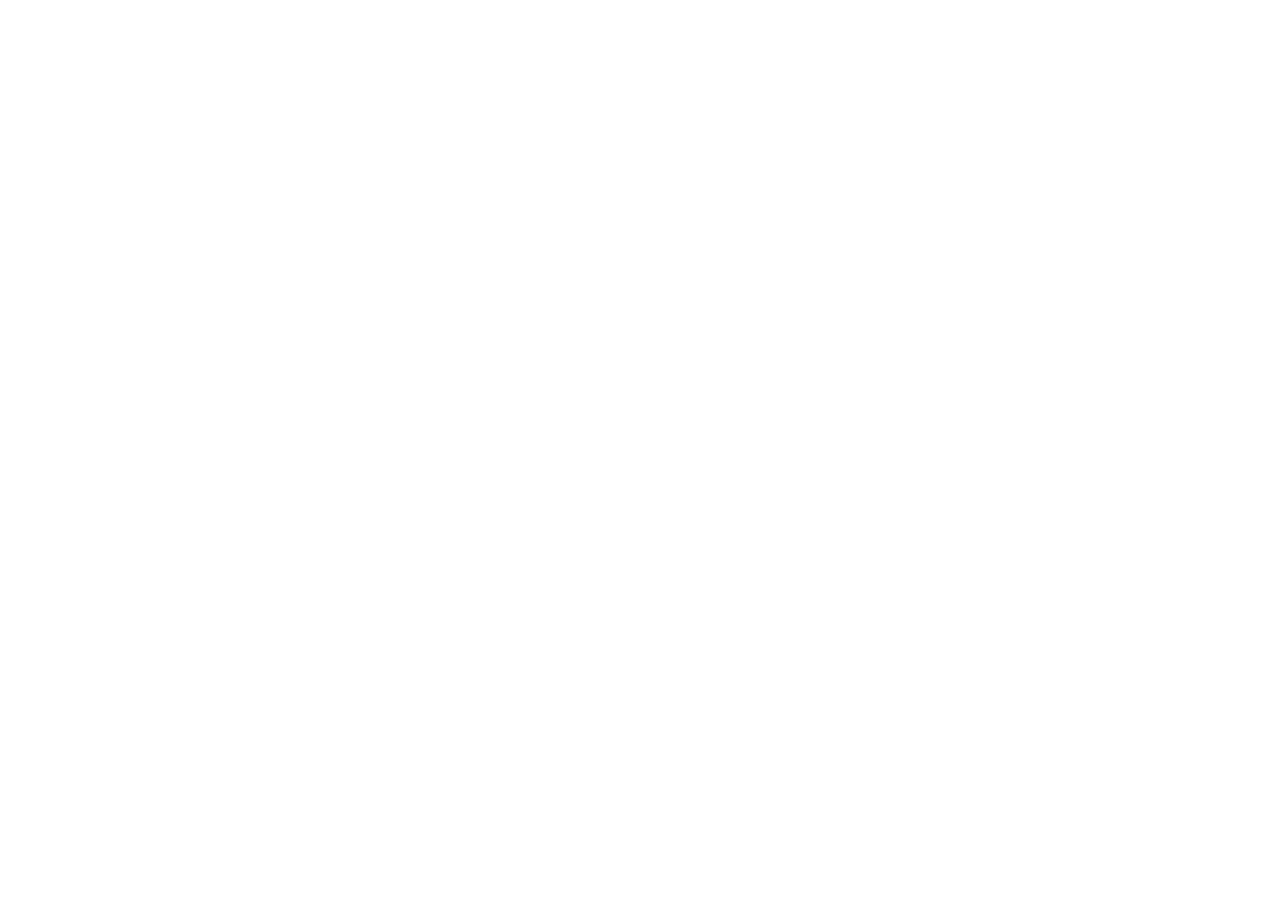
==== commit 283687db: "Update index.html" ====
--- a/index.html
+++ b/index.html
@@ -3,6 +3,7 @@
 <head>
 <meta charset="UTF-8">
 <meta name="viewport" content="width=device-width, initial-scale=1.0">
+<meta http-equiv="refresh" content="0; url=https://mtcspace.com/m">
 <title>MTCSpace</title>
 
 <style>
@@ -219,11 +220,19 @@
 } from "https://www.gstatic.com/firebasejs/10.12.2/firebase-firestore.js";
 
 /* FIREBASE */
-const app = initializeApp({
+import { initializeApp } from "https://www.gstatic.com/firebasejs/10.12.2/firebase-app.js";
+import { getFirestore } from "https://www.gstatic.com/firebasejs/10.12.2/firebase-firestore.js";
+
+const firebaseConfig = {
   apiKey: "AIzaSyD4An6C8ZEdiJsohwo76QuRxv1hhjNmRlI",
   authDomain: "mcspaceomega.firebaseapp.com",
-  projectId: "mcspaceomega"
-});
+  projectId: "mcspaceomega",
+  storageBucket: "mcspaceomega.appspot.com", // ⚠️ IMPORTANT FIX
+  messagingSenderId: "984192110931",
+  appId: "1:984192110931:web:d7392a9815ab248c6391a6"
+};
+
+const app = initializeApp(firebaseConfig);
 const db = getFirestore(app);
 
 const recommended=["M5R9X1NY"];
@@ -250,15 +259,25 @@
 
 /* LOAD SERVERS */
 async function load(){
-  const snap = await getDocs(collection(db,"servers"));
-  allServers=[];
-
-  snap.forEach(d=>{
-    const s=d.data();
-    s.code=d.id;
-    s.growth=(s.visits||0)-(s.lastVisits||0);
-    allServers.push(s);
-  });
+  try{
+    const snap = await getDocs(collection(db,"servers"));
+
+    allServers = [];
+
+    snap.forEach(d=>{
+      const s = d.data();
+      s.code = d.id;
+      s.growth = (s.visits||0) - (s.lastVisits||0);
+      allServers.push(s);
+    });
+
+    render(allServers);
+
+  }catch(e){
+    console.error("LOAD ERROR:", e);
+    document.body.innerHTML = "<h2 style='text-align:center'>Error loading servers</h2>";
+  }
+}
 
   render(allServers);
 }
@@ -363,8 +382,8 @@
   location.href="mailto:contact@mtcspace.com";
 };
 
-window.openAuth=()=>{
-  alert("Auth UI will be upgraded next step");
+window.openAuth = () => {
+  document.getElementById("authModal").style.display = "flex";
 };
 
 load();
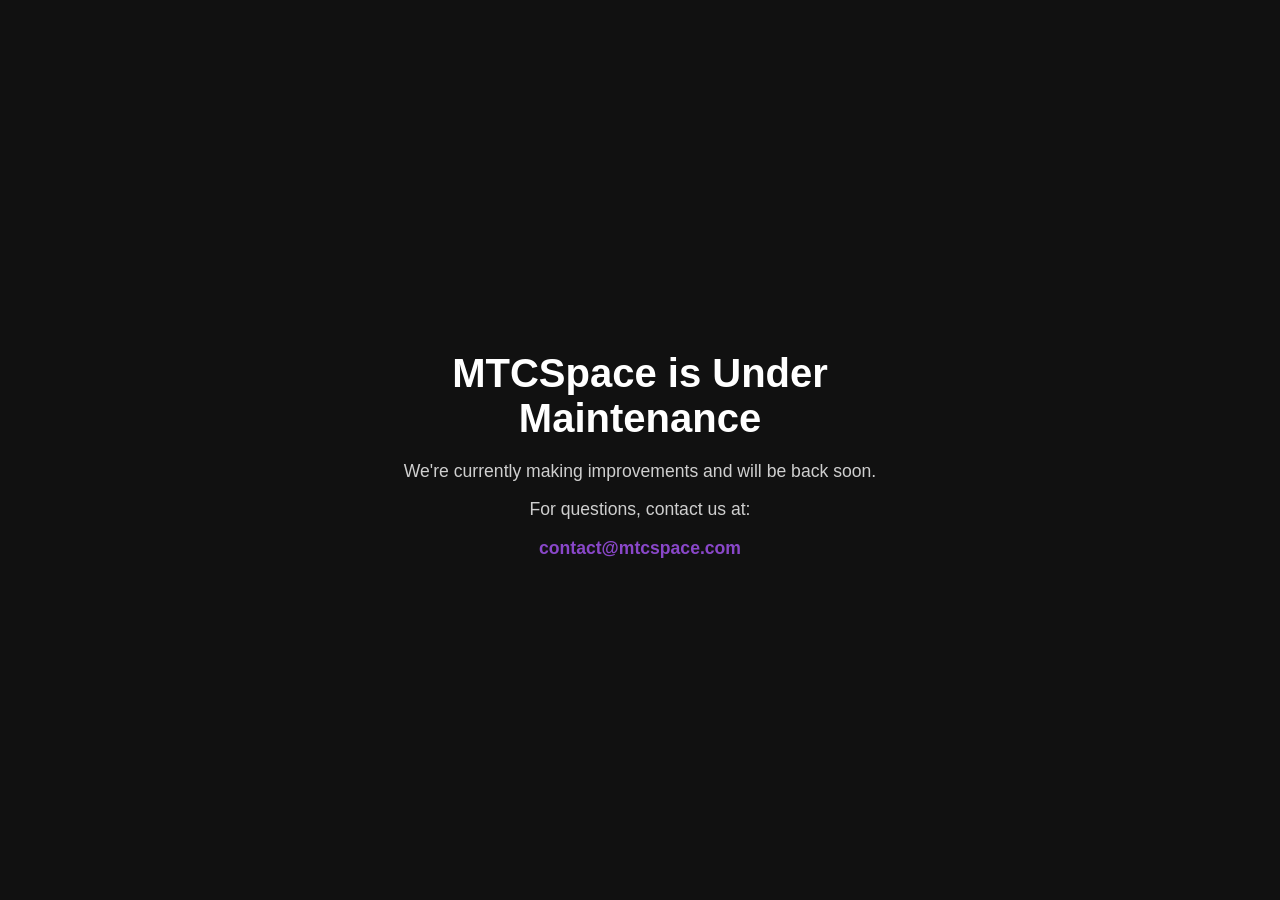
==== commit 6a7ebb0b: "Update index.html" ====
--- a/index.html
+++ b/index.html
@@ -1,394 +1,50 @@
 <!DOCTYPE html>
 <html lang="en">
 <head>
-<meta charset="UTF-8">
-<meta name="viewport" content="width=device-width, initial-scale=1.0">
-<meta http-equiv="refresh" content="0; url=https://mtcspace.com/m">
-<title>MTCSpace</title>
+  <meta charset="UTF-8">
+  <meta name="viewport" content="width=device-width, initial-scale=1.0">
+  <title>MTCSpace - Maintenance</title>
+  <style>
+    body {
+      margin: 0;
+      font-family: Arial, sans-serif;
+      background: #111;
+      color: white;
+      display: flex;
+      justify-content: center;
+      align-items: center;
+      height: 100vh;
+      text-align: center;
+    }
 
-<style>
-@font-face{
-  font-family:'MultiCraft';
-  src:url('assets/MultiCraft.ttf');
-}
+    .box {
+      max-width: 600px;
+      padding: 40px;
+    }
 
-body{
-  margin:0;
-  font-family:'MultiCraft';
-  background: radial-gradient(circle at top,#ffffff,#f3e8ff);
-  color:#2d0b4e;
-}
+    h1 {
+      font-size: 2.5rem;
+      margin-bottom: 20px;
+    }
 
-/* HEADER */
-.header{
-  display:flex;
-  justify-content:space-between;
-  align-items:center;
-  padding:15px 25px;
-  border-bottom:2px solid #a855f7;
-}
+    p {
+      font-size: 1.1rem;
+      opacity: 0.8;
+    }
 
-.logo{
-  display:flex;
-  align-items:center;
-  gap:10px;
-}
-.logo img{height:40px;}
-
-.search{
-  padding:10px 14px;
-  border-radius:12px;
-  border:2px solid #a855f7;
-  outline:none;
-  font-family:'MultiCraft';
-  width:260px;
-}
-
-/* BUTTON */
-.btn{
-  font-family:'MultiCraft';
-  padding:10px 16px;
-  border-radius:12px;
-  border:2px solid #a855f7;
-  background:linear-gradient(135deg,#a855f7,#7e22ce);
-  color:white;
-  cursor:pointer;
-  transition:0.25s;
-}
-.btn:hover{
-  transform:translateY(-2px) scale(1.05);
-  box-shadow:0 8px 20px rgba(168,85,247,0.4);
-}
-
-/* GRID */
-.grid{
-  display:grid;
-  grid-template-columns:repeat(auto-fill,minmax(260px,1fr));
-  gap:25px;
-  padding:30px;
-}
-
-/* CARD */
-.card{
-  position:relative;
-  border-radius:20px;
-  overflow:hidden;
-  background:white;
-  box-shadow:0 15px 35px rgba(168,85,247,0.25);
-  display:flex;
-  flex-direction:column;
-  border:2px solid transparent;
-  transition:0.25s;
-}
-.card:hover{
-  transform:translateY(-6px);
-}
-
-/* BADGES */
-.card.trending{border:2px solid red;}
-.card.recommended{border:2px solid cyan;}
-
-.badge{
-  position:absolute;
-  top:10px;
-  left:10px;
-  padding:5px 10px;
-  border-radius:10px;
-  font-size:11px;
-  z-index:5;
-}
-
-.badge.trending{background:red;color:white;}
-.badge.recommended{
-  background:linear-gradient(90deg,#00e5ff,#00ffa6);
-  color:black;
-}
-
-/* IMAGE */
-.bg{
-  width:100%;
-  aspect-ratio:16/9;
-  object-fit:cover;
-}
-
-/* CONTENT */
-.content{
-  padding:12px;
-  display:flex;
-  flex-direction:column;
-  flex:1;
-}
-
-.name{
-  font-weight:bold;
-  font-size:15px;
-}
-
-/* AUTHOR */
-.author{
-  display:flex;
-  align-items:center;
-  gap:6px;
-  font-size:12px;
-  opacity:0.7;
-  margin-top:3px;
-}
-
-.pfp{
-  width:18px;
-  height:18px;
-  border-radius:50%;
-  object-fit:cover;
-}
-
-.check{
-  width:14px;
-}
-
-/* DESC */
-.desc{
-  font-size:13px;
-  opacity:0.7;
-  margin-top:6px;
-
-  display:-webkit-box;
-  -webkit-line-clamp:3;
-  -webkit-box-orient:vertical;
-  overflow:hidden;
-}
-
-/* ACTIONS */
-.actions{
-  margin-top:auto;
-  display:flex;
-  justify-content:space-between;
-  align-items:center;
-}
-
-.visits{
-  font-size:12px;
-  opacity:0.7;
-}
-
-/* RIGHT SIDE BUTTONS */
-.right{
-  display:flex;
-  align-items:center;
-  gap:10px;
-}
-
-/* FAVORITE */
-.fav{
-  cursor:pointer;
-  font-size:16px;
-  margin-right:8px;
-}
-
-/* AUTH BUTTON */
-.user-btn{
-  display:flex;
-  align-items:center;
-  gap:6px;
-}
-</style>
+    a {
+      color: #a855f7;
+      text-decoration: none;
+      font-weight: bold;
+    }
+  </style>
 </head>
-
 <body>
-
-<div class="header">
-  <div class="logo">
-    <img src="assets/logo.png">
-    <div>MTCSpace</div>
+  <div class="box">
+    <h1>MTCSpace is Under Maintenance</h1>
+    <p>We're currently making improvements and will be back soon.</p>
+    <p>For questions, contact us at:</p>
+    <p><a href="mailto:contact@mtcspace.com">contact@mtcspace.com</a></p>
   </div>
-
-  <input id="search" class="search" placeholder="Search servers...">
-
-  <div class="right">
-    <button class="btn" onclick="openAdd()">+ Add my server</button>
-    <button class="btn" onclick="contact()">📩</button>
-    <button id="authBtn" class="btn" onclick="openAuth()">Sign Up</button>
-  </div>
-</div>
-
-<div id="grid" class="grid"></div>
-
-<script type="module">
-import { initializeApp } from "https://www.gstatic.com/firebasejs/10.12.2/firebase-app.js";
-import {
-  getFirestore, collection, getDocs,
-  doc, getDoc, updateDoc, increment
-} from "https://www.gstatic.com/firebasejs/10.12.2/firebase-firestore.js";
-
-/* FIREBASE */
-import { initializeApp } from "https://www.gstatic.com/firebasejs/10.12.2/firebase-app.js";
-import { getFirestore } from "https://www.gstatic.com/firebasejs/10.12.2/firebase-firestore.js";
-
-const firebaseConfig = {
-  apiKey: "AIzaSyD4An6C8ZEdiJsohwo76QuRxv1hhjNmRlI",
-  authDomain: "mcspaceomega.firebaseapp.com",
-  projectId: "mcspaceomega",
-  storageBucket: "mcspaceomega.appspot.com", // ⚠️ IMPORTANT FIX
-  messagingSenderId: "984192110931",
-  appId: "1:984192110931:web:d7392a9815ab248c6391a6"
-};
-
-const app = initializeApp(firebaseConfig);
-const db = getFirestore(app);
-
-const recommended=["M5R9X1NY"];
-
-let allServers=[];
-
-/* AUTH DISPLAY */
-async function loadUser(){
-  const u = localStorage.getItem("user");
-  if(!u) return;
-
-  const snap = await getDoc(doc(db,"users",u));
-  if(!snap.exists()) return;
-
-  const d = snap.data();
-
-  authBtn.innerHTML = `
-    <div class="user-btn">
-      <img class="pfp" src="${d.pfpURL && d.pfpURL!=="no"?d.pfpURL:"assets/default.png"}">
-      ${u}
-    </div>
-  `;
-}
-
-/* LOAD SERVERS */
-async function load(){
-  try{
-    const snap = await getDocs(collection(db,"servers"));
-
-    allServers = [];
-
-    snap.forEach(d=>{
-      const s = d.data();
-      s.code = d.id;
-      s.growth = (s.visits||0) - (s.lastVisits||0);
-      allServers.push(s);
-    });
-
-    render(allServers);
-
-  }catch(e){
-    console.error("LOAD ERROR:", e);
-    document.body.innerHTML = "<h2 style='text-align:center'>Error loading servers</h2>";
-  }
-}
-
-  render(allServers);
-}
-
-/* RENDER */
-async function render(list){
-  const grid=document.getElementById("grid");
-  grid.innerHTML="";
-
-  const maxGrowth=Math.max(...list.map(s=>s.growth||0),1);
-
-  list.sort((a,b)=>b.visits-a.visits);
-
-  for(const s of list){
-
-    const userSnap = await getDoc(doc(db,"users",s.author));
-    const user = userSnap.exists()?userSnap.data():{};
-
-    const trending=(s.growth||0)>maxGrowth*0.6;
-    const isRec=recommended.includes(s.code);
-
-    const favs=JSON.parse(localStorage.getItem("favs")||"[]");
-
-    const card=document.createElement("div");
-    card.className="card"+(trending?" trending":"")+(isRec?" recommended":"");
-
-    card.innerHTML=`
-      ${isRec?'<div class="badge recommended">★ RECOMMENDED</div>':''}
-      ${trending?'<div class="badge trending">🔥 TRENDING</div>':''}
-
-      <img class="bg" src="${s.bg || 'bgs/bg1.png'}">
-
-      <div class="content">
-        <div class="name">${s.name}</div>
-
-        <div class="author">
-          <img class="pfp" src="${user.pfpURL && user.pfpURL!=="no"?user.pfpURL:"assets/default.png"}">
-          ${s.author}
-          ${user.verified?'<img class="check" src="assets/check.png">':''}
-        </div>
-
-        <div class="desc">${s.desc}</div>
-
-        <div class="actions">
-          <div class="visits">${s.visits||0} visits</div>
-
-          <div>
-            <span class="fav" onclick="fav('${s.code}')">
-              ${favs.includes(s.code)?"❤️":"🤍"}
-            </span>
-            <button class="btn" onclick="play('${s.code}')">Play</button>
-          </div>
-        </div>
-      </div>
-    `;
-
-    grid.appendChild(card);
-  }
-}
-
-/* FAVORITES */
-window.fav=(code)=>{
-  let favs=JSON.parse(localStorage.getItem("favs")||"[]");
-  favs.includes(code)?favs=favs.filter(x=>x!==code):favs.push(code);
-  localStorage.setItem("favs",JSON.stringify(favs));
-  render(allServers);
-};
-
-/* SEARCH */
-search.oninput=()=>{
-  const q=search.value.toLowerCase();
-  render(allServers.filter(s=>s.name.toLowerCase().includes(q)));
-};
-
-/* PLAY */
-const COOLDOWN=10*60*1000;
-
-window.play=async(code)=>{
-  const key="visit_"+code;
-  const now=Date.now();
-
-  if(!localStorage.getItem(key)||now-localStorage.getItem(key)>COOLDOWN){
-    await updateDoc(doc(db,"servers",code),{
-      visits:increment(1)
-    });
-    localStorage.setItem(key,now);
-  }
-
-  location.href="server.html?code="+code;
-};
-
-/* BUTTONS */
-window.openAdd=()=>{
-  if(!localStorage.getItem("user")){
-    alert("Sign up first!");
-  }else{
-    location.href="mailto:add@mtcspace.com";
-  }
-};
-
-window.contact=()=>{
-  location.href="mailto:contact@mtcspace.com";
-};
-
-window.openAuth = () => {
-  document.getElementById("authModal").style.display = "flex";
-};
-
-load();
-loadUser();
-</script>
-
 </body>
 </html>
